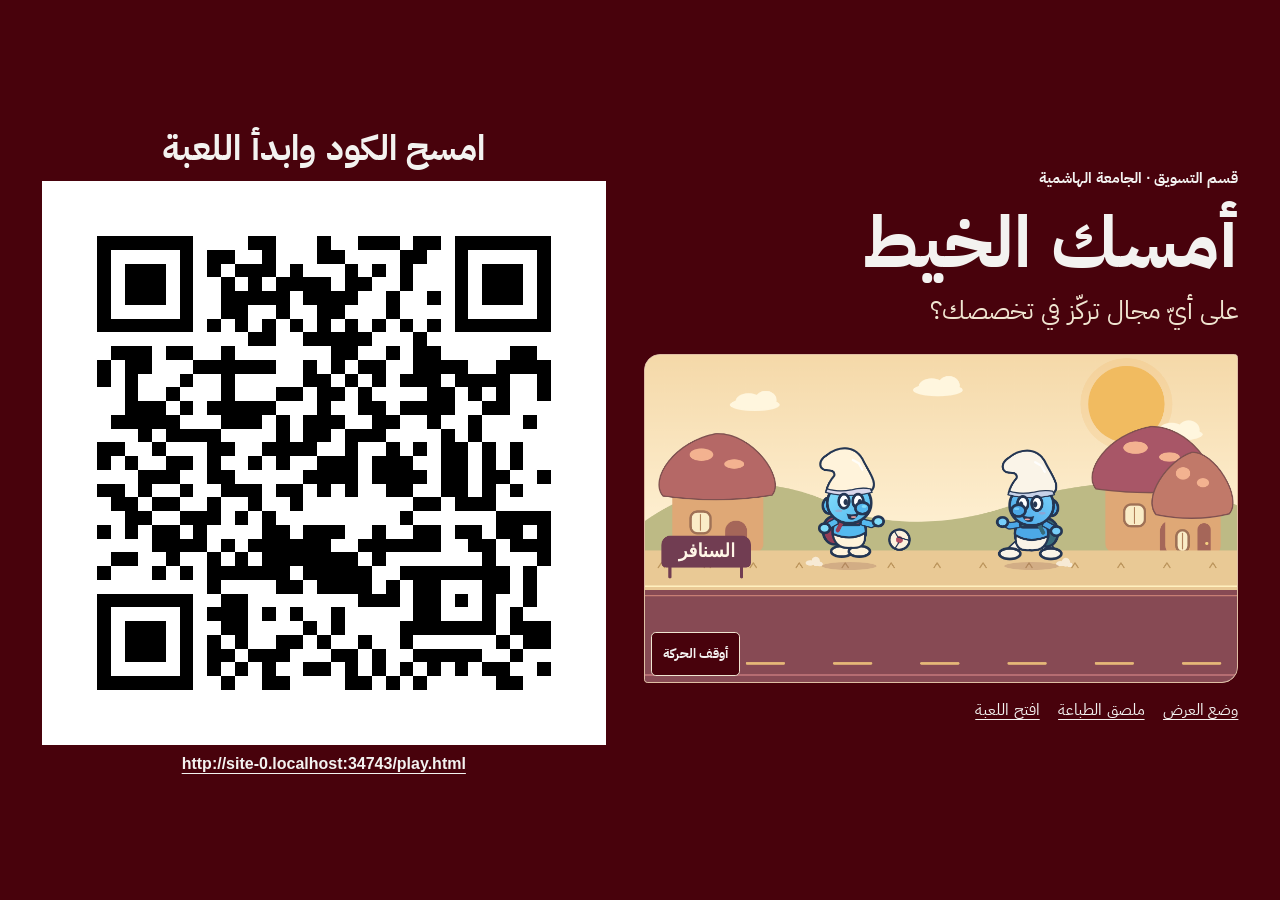
==== index.html @ 3caef871 "Publish redesigned Amesk Al-Khayt booth and game" ====
<!doctype html>
<html lang="ar" dir="rtl">
<head>
  <meta charset="utf-8">
  <meta name="viewport" content="width=device-width, initial-scale=1, viewport-fit=cover">
  <meta name="theme-color" content="#48020c">
  <title>أمسك الخيط · البوث</title>
  <link rel="stylesheet" href="styles.css">
  <script defer src="data.js"></script>
  <script defer src="assets/qrcode.js"></script>
  <script defer src="booth.js"></script>
  <script defer src="campus-show.js"></script>
</head>
<body class="booth">
  <main class="booth-layout">
    <div class="booth-intro">
      <p class="masthead" data-text="institution"></p>
      <h1 data-text="title"></h1>
      <p class="booth-hook" data-text="hook"></p>
      <figure class="campus-show">
        <canvas id="campus-canvas" width="760" height="420" role="img" aria-label="سنافر زرقاء تلاعب الكرة وتتنافس عليها. يصل صديقها بسيارة، ثم تطير طائرة ورقية وتلتقط صورة جماعية وتشير إلى رمز اللعبة."></canvas>
        <button class="show-toggle" type="button" aria-controls="campus-canvas" hidden>أوقف الحركة</button>
      </figure>
      <nav class="booth-nav" aria-label="خيارات البوث">
        <a href="?display=1" data-text="display"></a>
        <a href="print.html" data-text="poster"></a>
        <a class="direct-link" href="play.html" data-text="try"></a>
      </nav>
    </div>
    <section class="scan-area" aria-label="رمز اللعبة">
      <h2 data-text="scan"></h2>
      <canvas id="qr" role="img" hidden></canvas>
      <p id="qr-status" role="status" hidden></p>
      <a class="game-url" href="play.html" dir="ltr" hidden></a>
    </section>
  </main>
  <noscript>فعّل جافاسكريبت في متصفّحك لعرض هذه الصفحة.</noscript>
</body>
</html>
---- styles.css ----
@font-face {
  font-family: "IBM Plex Sans Arabic";
  src: url("assets/plex-ar-400.woff2") format("woff2");
  font-weight: 400;
  font-display: swap;
  unicode-range: U+0600-06FF,U+0750-077F,U+0870-08FF,U+200C-200E,U+FB50-FDFF,U+FE70-FEFC;
}
@font-face {
  font-family: "IBM Plex Sans Arabic";
  src: url("assets/plex-ar-700.woff2") format("woff2");
  font-weight: 700 900;
  font-display: swap;
  unicode-range: U+0600-06FF,U+0750-077F,U+0870-08FF,U+200C-200E,U+FB50-FDFF,U+FE70-FEFC;
}
:root {
  --wine:#48020c; --ink:#120f08; --paper:#f3f2f0; --milk:#f0e5d1;
  --muted:#665149; --line:#c9b4a7; --light:#fefdfb;
  font-family:"IBM Plex Sans Arabic",Tahoma,Arial,sans-serif;
  color:var(--ink); background:var(--paper); color-scheme:light; line-height:1.65;
}
*, *::before, *::after { box-sizing:border-box; }
body { margin:0; }
p,h1,h2,h3 { margin:0; }
h1,h2,h3 { line-height:1.32; }
button { font:inherit; color:inherit; cursor:pointer; }
a { color:inherit; text-underline-offset:.22em; }
button,a { touch-action:manipulation; }
[hidden] { display:none !important; }
:focus-visible { outline:3px solid #285970; outline-offset:4px; }
h1:focus { outline:none; }
.sr-only { position:absolute; inline-size:1px; block-size:1px; overflow:hidden; clip-path:inset(50%); white-space:nowrap; }
.muted { color:var(--muted); font-size:.9rem; }
.game-shell { max-inline-size:66rem; margin-inline:auto; padding-inline:max(1rem,env(safe-area-inset-right)) max(1rem,env(safe-area-inset-left)); }
.game-header { display:flex; justify-content:space-between; align-items:center; flex-wrap:wrap; column-gap:1rem; padding-block:max(.9rem,env(safe-area-inset-top)) .72rem; border-block-end:1px solid var(--line); }
.game-brand { display:inline-flex; align-items:center; gap:.5rem; color:var(--wine); font-size:1.02rem; font-weight:700; }
.brand-loop { display:inline-block; inline-size:1.55rem; block-size:.85rem; border:2px solid currentColor; border-inline-end-color:transparent; border-radius:50%; transform:rotate(-29deg); }
.game-institution { font-size:.73rem; color:var(--muted); }
#game { padding-block:clamp(1rem,3vw,2.1rem) max(2rem,env(safe-area-inset-bottom)); }
.button { display:inline-flex; min-block-size:3.1rem; align-items:center; justify-content:center; padding:.55rem 1.15rem; border-radius:.35rem; border:1px solid transparent; text-decoration:none; font-weight:700; text-align:center; }
.button-light { background:var(--milk); color:var(--wine); }
.button-wine { background:var(--wine); color:var(--paper); }
.button-outline { border-color:var(--wine); background:transparent; color:var(--wine); }
.text-button { min-block-size:3rem; padding-inline:.2rem; border:0; background:transparent; color:var(--wine); font-weight:700; }
.light-link { color:var(--milk); text-decoration:underline; text-underline-offset:.2em; }
.welcome { min-block-size:min(74svh,43rem); overflow:hidden; isolation:isolate; position:relative; display:grid; grid-template-rows:auto 1fr auto; padding:clamp(1.3rem,6vw,4.3rem); border-radius:1.75rem .3rem 1.75rem .3rem; background:var(--wine); color:var(--paper); }
.welcome :focus-visible,.booth :focus-visible { outline-color:var(--milk); }
.welcome h1 { font-size:clamp(3.05rem,10.5vw,7.5rem); line-height:1.13; margin-block:.25rem .82rem; }
.hook { font-weight:700; font-size:clamp(1.25rem,4.9vw,2.15rem); }
.welcome-body { margin-block-start:.45rem; max-inline-size:27rem; color:var(--milk); }
.welcome-actions { display:flex; flex-wrap:wrap; align-items:center; gap:.55rem 1rem; z-index:1; }
.duration { color:var(--milk); font-size:.83rem; }
.welcome-visual { position:relative; align-self:center; min-block-size:11rem; min-inline-size:0; }
.hero-threads { position:absolute; inline-size:min(150%,55rem); max-block-size:24rem; inset-inline-start:50%; inset-block-start:50%; transform:translate(50%,-53%); color:var(--milk); }
.hero-threads path { opacity:.76; }
.hero-threads path:nth-of-type(even) { opacity:.42; }
.quiz { max-inline-size:37rem; margin-inline:auto; }
.progress { display:grid; grid-template-columns:repeat(7,1fr); gap:.28rem; }
.segment { display:block; overflow:hidden; block-size:.38rem; border-radius:1rem; background:#d9cbc0; }
.segment i { display:block; block-size:100%; width:var(--filled); background:var(--color); border-radius:inherit; animation:fill-in .18s ease-out both; transform-origin:right; }
@keyframes fill-in { from { transform:scaleX(.67); } }
.quiz-meta { min-block-size:2.85rem; display:flex; align-items:center; justify-content:space-between; flex-wrap:wrap; gap:.12rem .6rem; color:var(--muted); font-size:.87rem; }
.milestone { color:var(--wine); font-weight:700; animation:milestone-in .22s ease-out; }
@keyframes milestone-in { from { transform:translateY(3px); } }
.question { min-inline-size:0; }
.move-next { animation:next .18s ease-out; }
.move-back { animation:back .18s ease-out; }
@keyframes next { from { transform:translateX(9px); } }
@keyframes back { from { transform:translateX(-9px); } }
.question-panel { display:grid; align-content:center; gap:.55rem; min-block-size:9.65rem; padding:clamp(.85rem,4vw,1.6rem); border-inline-start:4px solid var(--wine); border-radius:.85rem .2rem .2rem .85rem; background:var(--milk); }
.question-panel h1 { color:var(--wine); font-size:clamp(1.36rem,5.4vw,2.28rem); }
.question-panel p { color:var(--muted); font-size:.9rem; }
.choices { display:grid; gap:.43rem; margin-block-start:.8rem; }
.answer { display:flex; justify-content:space-between; align-items:center; gap:.7rem; width:100%; min-block-size:3.08rem; padding:.45rem .75rem; background:var(--light); border:1px solid var(--line); border-radius:.43rem; text-align:start; font-weight:700; transition:background .13s,color .13s,border-color .13s; }
.answer:hover { border-color:var(--wine); }
.answer[aria-pressed="true"],.answer:active { background:var(--wine); color:var(--paper); border-color:var(--wine); }
.answer-dots { display:flex; gap:.19rem; flex-shrink:0; }
.dot { inline-size:.39rem; aspect-ratio:1; border-radius:50%; border:1px solid currentColor; opacity:.48; }
.dot.filled { opacity:1; background:currentColor; }
.back { margin-block-start:.45rem; }
.back-arrow { display:inline-block; margin-inline-end:.45rem; }
.reveal { display:grid; justify-items:center; align-content:center; min-block-size:min(71vh,37rem); color:var(--paper); background:var(--wine); border-radius:1.5rem .25rem; text-align:center; padding:1rem; }
.reveal h1 { font-size:clamp(1.3rem,5vw,2.1rem); }
.reveal-threads { width:min(100%,30rem); color:var(--milk); }
.reveal-threads path { stroke-dasharray:100; stroke-dashoffset:100; animation:unwind .84s ease-out calc(.085s * var(--strand)) forwards; }
.reveal-threads .knot { transform-origin:center; transform-box:fill-box; animation:knot-in .36s .96s both ease-out; }
@keyframes unwind { to { stroke-dashoffset:0; } }
@keyframes knot-in { from { transform:scale(0); } 65% { transform:scale(1.5); } }
.result-header { position:relative; isolation:isolate; overflow:hidden; background:var(--wine); color:var(--paper); padding:clamp(1.1rem,4vw,2.3rem); margin-block-end:1rem; border-radius:1.2rem .25rem; }
.result-header h1 { font-size:clamp(2.22rem,7vw,4.25rem); }
.result-label { color:var(--milk); font-weight:700; }
.result-header .muted { color:var(--milk); max-inline-size:34rem; margin-block-start:.5rem; }
.result-loop { position:absolute; z-index:-1; opacity:.25; inline-size:min(60%,24rem); inset-inline-end:-8%; inset-block-start:-70%; }
.result-threads { width:100%; color:var(--milk); }
.field-grid { display:grid; grid-template-columns:repeat(auto-fit,minmax(min(100%,23rem),1fr)); gap:1rem; }
.field-card { background:var(--light); border:1px solid var(--line); border-radius:1rem .25rem 1rem .25rem; overflow:hidden; animation:card-in .21s ease-out both; }
.field-card:nth-child(2) { animation-delay:.08s; }
@keyframes card-in { from { transform:translateY(7px); } }
.field-banner { min-block-size:7.6rem; display:grid; grid-template-columns:1fr auto; align-items:center; gap:.65rem; padding:1rem; background:var(--tint); color:var(--field); border-inline-start:.35rem solid var(--field); }
.field-banner h2 { font-size:clamp(1.32rem,5.1vw,2.2rem); }
.field-illustration { inline-size:clamp(3rem,14vw,5rem); aspect-ratio:1; display:grid; place-items:center; border-radius:50%; background:var(--field); color:#fff; outline:1px solid currentColor; outline-offset:-5px; }
.field-illustration svg { inline-size:58%; }
.field-detail { padding:1rem; }
.field-why { font-weight:700; }
.field-reason { margin-block:.85rem; color:var(--muted); }
.field-detail h3 { font-size:.91rem; font-weight:700; }
.field-reason ul { margin:.3rem 0 0; padding-inline-start:1.25rem; font-size:.88rem; }
.week-step { padding:.75rem .84rem; background:var(--tint); margin-block:.8rem .35rem; border-radius:.28rem; }
.week-step h3 { color:var(--field); margin-block-end:.18rem; }
.field-extra summary { min-block-size:3rem; cursor:pointer; color:var(--muted); padding-block:.57rem; }
.field-extra h3 { margin-block-start:.64rem; }
.chart-section,.sharing { margin-block-start:1.25rem; }
.chart-section { padding:clamp(1rem,3vw,1.5rem); background:var(--milk); border-radius:1rem .25rem; }
.chart-section h2,.sharing h2 { color:var(--wine); font-size:1.45rem; margin-block-end:.25rem; }
.chart { list-style:none; padding:0; margin:.7rem 0 0; display:grid; gap:.56rem; }
.chart-name { display:flex; align-items:center; gap:.42rem; font-size:.86rem; }
.chart-name svg { inline-size:1.25rem; flex-shrink:0; color:var(--field); }
.chart-line { block-size:.39rem; background:#fff; border-radius:1rem; margin-block-start:.19rem; overflow:hidden; }
.chart-line i { display:block; block-size:100%; width:var(--filled); background:var(--field); border-radius:inherit; }
.sharing { display:grid; justify-items:start; align-content:start; gap:.52rem; padding:1rem; border:1px solid var(--line); border-radius:1rem .25rem; }
.share-image { display:block; width:min(100%,14rem); height:auto; border-radius:.45rem; }
.share-actions { display:flex; flex-wrap:wrap; gap:.5rem; }
.result-footer { display:grid; justify-items:start; gap:.65rem; margin-block-start:1.2rem; }
.booth { background:var(--wine); color:var(--paper); }
.booth-layout { min-block-size:100svh; max-inline-size:108rem; margin:auto; padding:clamp(1rem,3.25vw,3rem); display:grid; align-items:center; grid-template-columns:1fr .95fr; gap:clamp(1rem,3vw,3rem); }
.booth-intro { min-inline-size:0; }
.masthead { font-weight:700; font-size:.92rem; }
.booth h1 { font-size:clamp(2.75rem,5.6vw,6.2rem); margin-block:.18em .11em; line-height:1.09; }
.booth-hook { color:var(--milk); font-size:clamp(1.05rem,2.05vw,2rem); }
.campus-show { position:relative; margin:clamp(.65rem,2.4vh,1.5rem) 0 0; border:1px solid #dfbea4; border-radius:1rem .22rem 1rem .22rem; background:var(--milk); overflow:hidden; }
#campus-canvas { display:block; width:100%; height:auto; aspect-ratio:760/420; }
.show-toggle { position:absolute; inset-inline-end:.38rem; inset-block-end:.38rem; min-block-size:2.75rem; border:1px solid var(--milk); border-radius:.3rem; background:var(--wine); color:var(--paper); padding:.1rem .65rem; font-size:.81rem; font-weight:700; }
.show-toggle:focus-visible { outline:2px solid #fff; outline-offset:-4px; }
.booth-nav { display:flex; flex-wrap:wrap; margin-block-start:.45rem; gap:.3rem 1.15rem; }
.booth-nav a { min-block-size:2.75rem; padding-block:.45rem; }
.scan-area { display:grid; justify-items:center; text-align:center; min-inline-size:0; gap:.55rem; }
.scan-area h2 { font-size:clamp(1.2rem,2.7vw,2.75rem); }
#qr { display:block; inline-size:min(100%,66svh); height:auto; aspect-ratio:1; background:#fff; image-rendering:pixelated; }
#qr-status { background:var(--light); color:var(--ink); padding:1rem; max-inline-size:18rem; }
.game-url { font-family:Arial,sans-serif; max-inline-size:100%; overflow-wrap:anywhere; font-weight:700; line-height:1.25; }
.display { --display-qr:min(85vmin,calc(100svh - 8.75rem),55vw); }
.display .booth-layout { grid-template-columns:minmax(0,1fr) minmax(0,var(--display-qr)); padding-block:.45rem; padding-inline:clamp(.78rem,2.65vw,2.5rem); }
.display .booth-nav { display:none; }
.display .scan-area { gap:.25rem; width:100%; }
.display .scan-area h2 { font-size:clamp(1.25rem,4.3vh,3rem); }
.display #qr { inline-size:var(--display-qr); }
.display .game-url { font-size:1.75rem; }
.display.cursor-idle,.display.cursor-idle * { cursor:none; }
.poster { background:#fff; color:#120f08; }
.poster-layout { max-inline-size:45rem; margin:auto; padding:1.2rem; text-align:center; display:grid; justify-items:center; }
.poster h1 { font-size:clamp(2.5rem,9vw,5.2rem); color:var(--wine); margin-block:.3em .12em; }
.poster-scan { font-size:clamp(1.25rem,4vw,2.25rem); font-weight:700; }
.poster #qr { inline-size:min(100%,31rem); }
.poster .game-url { font-size:clamp(.88rem,3vw,1.25rem); }
@media (min-width:48rem) {
  .welcome { grid-template-columns:1fr .8fr; grid-template-rows:1fr auto; align-items:center; }
  .welcome-actions { grid-column:1; }
  .welcome-visual { grid-column:2; grid-row:1 / 3; }
  .hero-threads { inline-size:150%; max-block-size:none; inset-inline-start:40%; }
}
@media (max-width:45rem) {
  .booth .booth-layout { grid-template-columns:1fr; align-content:start; }
  .booth #qr { inline-size:min(100%,32rem); }
  .display .game-url { font-size:.93rem; }
}
@media (prefers-reduced-motion:reduce) {
  *,*::before,*::after { animation:none !important; transition:none !important; }
}
@page { size:auto; margin:9mm; }
@media print {
  :root,.poster { background:#fff; }
  .poster-layout { width:100%; max-inline-size:none; min-block-size:calc(100vh - 2mm); align-content:center; padding:0; break-inside:avoid; }
  .poster .masthead { font-size:12pt; }
  .poster h1 { font-size:40pt; margin-block:.14em 0; }
  .poster-scan { font-size:18pt; }
  .poster #qr { width:92%; max-width:none; }
  .poster .game-url { font-size:12pt; }
}
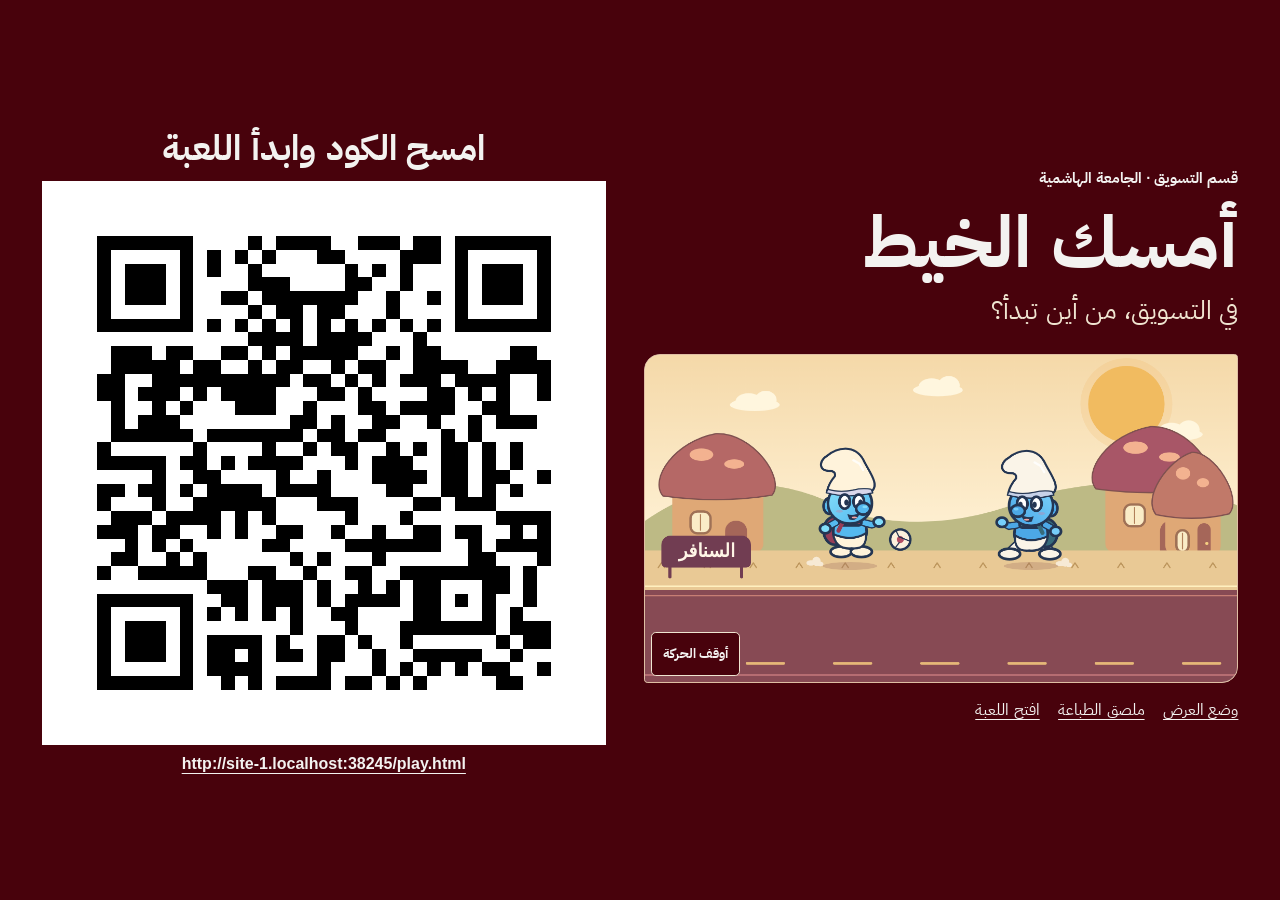
==== commit b8411563: "Polish the game journey, Arabic activities, and share cards" ====
--- a/index.html
+++ b/index.html
@@ -5,11 +5,12 @@
   <meta name="viewport" content="width=device-width, initial-scale=1, viewport-fit=cover">
   <meta name="theme-color" content="#48020c">
   <title>أمسك الخيط · البوث</title>
-  <link rel="stylesheet" href="styles.css">
-  <script defer src="data.js"></script>
+  <link rel="stylesheet" href="styles.css?v=3">
+  <script defer src="data.js?v=3"></script>
   <script defer src="assets/qrcode.js"></script>
   <script defer src="booth.js"></script>
-  <script defer src="campus-show.js"></script>
+  <script defer src="mascots.js?v=3"></script>
+  <script defer src="campus-show.js?v=3"></script>
 </head>
 <body class="booth">
   <main class="booth-layout">
--- a/styles.css
+++ b/styles.css
@@ -42,17 +42,20 @@
 .button-outline { border-color:var(--wine); background:transparent; color:var(--wine); }
 .text-button { min-block-size:3rem; padding-inline:.2rem; border:0; background:transparent; color:var(--wine); font-weight:700; }
 .light-link { color:var(--milk); text-decoration:underline; text-underline-offset:.2em; }
-.welcome { min-block-size:min(74svh,43rem); overflow:hidden; isolation:isolate; position:relative; display:grid; grid-template-rows:auto 1fr auto; padding:clamp(1.3rem,6vw,4.3rem); border-radius:1.75rem .3rem 1.75rem .3rem; background:var(--wine); color:var(--paper); }
+.welcome { --hero-plum:#481b30; min-block-size:min(73svh,43rem); overflow:hidden; isolation:isolate; position:relative; display:grid; grid-template-rows:auto 1fr auto; padding:clamp(1.25rem,4.6vw,3.4rem); border-radius:1.8rem .52rem 1.8rem .52rem; background:radial-gradient(ellipse at 33% 54%,#6d3246 0%,transparent 65%),var(--hero-plum); color:#fff2da; }
+.welcome::before { content:""; position:absolute; z-index:-1; inset:.53rem; border:1px solid #ebc8915c; border-radius:1.35rem .38rem 1.35rem .38rem; pointer-events:none; }
 .welcome :focus-visible,.booth :focus-visible { outline-color:var(--milk); }
-.welcome h1 { font-size:clamp(3.05rem,10.5vw,7.5rem); line-height:1.13; margin-block:.25rem .82rem; }
+.welcome h1 { font-size:clamp(2.7rem,11vw,6.3rem); line-height:1.13; margin-block:.38rem .64rem; animation:stage-rise .55s cubic-bezier(.22,.75,.28,1) both; }
 .hook { font-weight:700; font-size:clamp(1.25rem,4.9vw,2.15rem); }
 .welcome-body { margin-block-start:.45rem; max-inline-size:27rem; color:var(--milk); }
-.welcome-actions { display:flex; flex-wrap:wrap; align-items:center; gap:.55rem 1rem; z-index:1; }
+.welcome-actions { display:grid; justify-items:start; align-content:start; gap:.42rem; z-index:1; }
+.start-button { gap:.75rem; justify-content:space-between; border-radius:.48rem; min-inline-size:min(100%,13rem); background:#ffdb99; color:#4b1728; }
+.start-button:hover { background:#ffe7bc; }
+.start-arrow { font-size:1.1rem; line-height:1; }
 .duration { color:var(--milk); font-size:.83rem; }
-.welcome-visual { position:relative; align-self:center; min-block-size:11rem; min-inline-size:0; }
-.hero-threads { position:absolute; inline-size:min(150%,55rem); max-block-size:24rem; inset-inline-start:50%; inset-block-start:50%; transform:translate(50%,-53%); color:var(--milk); }
-.hero-threads path { opacity:.76; }
-.hero-threads path:nth-of-type(even) { opacity:.42; }
+.welcome-visual { position:relative; align-self:center; min-inline-size:0; margin-inline:-.6rem; }
+.hero-art { display:block; inline-size:100%; height:auto; animation:stage-rise .78s .1s cubic-bezier(.22,.75,.28,1) both; }
+@keyframes stage-rise { from { transform:translateY(.75rem); opacity:0; } to { opacity:1; } }
 .quiz { max-inline-size:37rem; margin-inline:auto; }
 .progress { display:grid; grid-template-columns:repeat(7,1fr); gap:.28rem; }
 .segment { display:block; overflow:hidden; block-size:.38rem; border-radius:1rem; background:#d9cbc0; }
@@ -66,13 +69,23 @@
 .move-back { animation:back .18s ease-out; }
 @keyframes next { from { transform:translateX(9px); } }
 @keyframes back { from { transform:translateX(-9px); } }
-.question-panel { display:grid; align-content:center; gap:.55rem; min-block-size:9.65rem; padding:clamp(.85rem,4vw,1.6rem); border-inline-start:4px solid var(--wine); border-radius:.85rem .2rem .2rem .85rem; background:var(--milk); }
-.question-panel h1 { color:var(--wine); font-size:clamp(1.36rem,5.4vw,2.28rem); }
-.question-panel p { color:var(--muted); font-size:.9rem; }
+.question-panel { display:grid; gap:.38rem; padding:clamp(.8rem,3.5vw,1.4rem); border:1px solid #e0c6a1; border-radius:1.03rem .36rem 1.03rem .36rem; background:#f9ecd6; }
+.question-panel h1 { color:#4b1728; font-size:clamp(1.25rem,5.2vw,2.2rem); }
+.question-context { color:#60483e; font-size:clamp(.9rem,3.8vw,1.04rem); }
+.question-stage { display:grid; grid-template-columns:1fr minmax(0,31%); align-items:center; gap:.25rem; border-block-start:1px dashed #d3b590; margin-block-start:.28rem; }
+.question-prompt { color:#6b3043; font-size:clamp(.81rem,3.55vw,.98rem); font-weight:700; }
+.quiz-art { display:block; width:100%; max-width:8.6rem; justify-self:end; height:auto; }
 .choices { display:grid; gap:.43rem; margin-block-start:.8rem; }
-.answer { display:flex; justify-content:space-between; align-items:center; gap:.7rem; width:100%; min-block-size:3.08rem; padding:.45rem .75rem; background:var(--light); border:1px solid var(--line); border-radius:.43rem; text-align:start; font-weight:700; transition:background .13s,color .13s,border-color .13s; }
+.answer { position:relative; display:flex; justify-content:space-between; align-items:center; gap:.42rem; width:100%; min-block-size:3.08rem; padding:.42rem .75rem; background:var(--light); border:1px solid var(--line); border-radius:.53rem; text-align:start; font-weight:700; transition:background .14s,color .14s,border-color .14s,transform .14s,opacity .14s; }
 .answer:hover { border-color:var(--wine); }
-.answer[aria-pressed="true"],.answer:active { background:var(--wine); color:var(--paper); border-color:var(--wine); }
+.answer[aria-pressed="true"],.answer:active { background:#63273e; color:var(--paper); border-color:#63273e; }
+.answer-locked .answer[aria-pressed="true"] { transform:translateX(-.2rem); }
+.answer-locked .answer[aria-pressed="false"] { opacity:.58; }
+.answer-check { display:none; inline-size:1.56rem; block-size:1.56rem; flex:0 0 auto; place-items:center; border-radius:50%; background:#ffda98; color:#4b1728; }
+.answer[aria-pressed="true"] .answer-dots { display:none; }
+.answer[aria-pressed="true"] .answer-check { display:grid; }
+.answer-locked .answer-check { animation:answer-pop .24s cubic-bezier(.18,.9,.43,1.4) both; }
+@keyframes answer-pop { from { transform:scale(.5) rotate(-18deg); } }
 .answer-dots { display:flex; gap:.19rem; flex-shrink:0; }
 .dot { inline-size:.39rem; aspect-ratio:1; border-radius:50%; border:1px solid currentColor; opacity:.48; }
 .dot.filled { opacity:1; background:currentColor; }
@@ -81,18 +94,33 @@
 .reveal { display:grid; justify-items:center; align-content:center; min-block-size:min(71vh,37rem); color:var(--paper); background:var(--wine); border-radius:1.5rem .25rem; text-align:center; padding:1rem; }
 .reveal h1 { font-size:clamp(1.3rem,5vw,2.1rem); }
 .reveal-threads { width:min(100%,30rem); color:var(--milk); }
-.reveal-threads path { stroke-dasharray:100; stroke-dashoffset:100; animation:unwind .84s ease-out calc(.085s * var(--strand)) forwards; }
-.reveal-threads .knot { transform-origin:center; transform-box:fill-box; animation:knot-in .36s .96s both ease-out; }
+.reveal-threads path { stroke-dasharray:100; stroke-dashoffset:100; animation:unwind .64s ease-out calc(.05s * var(--strand)) forwards; }
+.reveal-threads .knot { transform-origin:center; transform-box:fill-box; animation:knot-in .29s .69s both ease-out; }
 @keyframes unwind { to { stroke-dashoffset:0; } }
 @keyframes knot-in { from { transform:scale(0); } 65% { transform:scale(1.5); } }
-.result-header { position:relative; isolation:isolate; overflow:hidden; background:var(--wine); color:var(--paper); padding:clamp(1.1rem,4vw,2.3rem); margin-block-end:1rem; border-radius:1.2rem .25rem; }
-.result-header h1 { font-size:clamp(2.22rem,7vw,4.25rem); }
-.result-label { color:var(--milk); font-weight:700; }
-.result-header .muted { color:var(--milk); max-inline-size:34rem; margin-block-start:.5rem; }
-.result-loop { position:absolute; z-index:-1; opacity:.25; inline-size:min(60%,24rem); inset-inline-end:-8%; inset-block-start:-70%; }
+.result-header { position:relative; isolation:isolate; overflow:hidden; background:radial-gradient(ellipse at 9% 5%,#783c51 0,transparent 63%),#481b30; color:#fff2da; padding:clamp(1.12rem,4vw,2.45rem); margin-block-end:1rem; border-radius:1.4rem .45rem; }
+.result-header h1 { font-size:clamp(2.32rem,8vw,4.5rem); animation:stage-rise .5s both; }
+.result-label { color:#fbd493; font-weight:700; margin-block-end:.38rem; font-size:.92rem; }
+.result-context { color:#ffe9cd; max-inline-size:35rem; margin-block-start:.57rem; }
+.result-evidence { color:#fbdcae; opacity:.98; margin-block-start:.25rem; font-size:.85rem; }
+.result-loop { position:absolute; z-index:-1; opacity:.36; inline-size:min(84%,32rem); inset-inline-end:-21%; inset-block-start:-33%; animation:result-drift .85s .1s ease-out both; }
+@keyframes result-drift { from { opacity:0; transform:translate(-1rem,.7rem) rotate(-4deg); } }
 .result-threads { width:100%; color:var(--milk); }
+.result-threads path:nth-of-type(2) { stroke:var(--first-tint); }
+.result-threads path:nth-of-type(5) { stroke:var(--second-tint); }
+.result-pair { display:grid; grid-template-columns:repeat(auto-fit,minmax(min(100%,15.5rem),1fr)); gap:.52rem; margin-block:1.08rem .84rem; }
+.result-ticket { display:flex; align-items:center; justify-content:space-between; gap:.65rem; border-radius:.58rem .3rem; padding:.52rem .72rem; color:var(--ticket-color); background:var(--ticket-tint); text-decoration:none; animation:stage-rise .52s .12s both; }
+.result-ticket:nth-child(2) { animation-delay:.22s; }
+.ticket-copy { min-inline-size:0; }
+.result-ticket-label { display:block; font-size:.78rem; }
+.result-ticket strong { display:block; line-height:1.38; }
+.result-ticket svg { inline-size:2.03rem; flex:0 0 auto; }
+.result-actions { display:flex; flex-wrap:wrap; gap:.45rem; }
+.result-actions .button { min-block-size:2.8rem; padding-inline:.84rem; font-size:.84rem; }
+.result-share-link { border-color:#ffd89c; color:#ffedce; }
+.result-header :focus-visible { outline-color:#ffdc9d; }
 .field-grid { display:grid; grid-template-columns:repeat(auto-fit,minmax(min(100%,23rem),1fr)); gap:1rem; }
-.field-card { background:var(--light); border:1px solid var(--line); border-radius:1rem .25rem 1rem .25rem; overflow:hidden; animation:card-in .21s ease-out both; }
+.field-card { background:var(--light); border:1px solid var(--line); border-radius:1rem .25rem 1rem .25rem; overflow:hidden; animation:card-in .33s ease-out both; scroll-margin-block-start:.6rem; }
 .field-card:nth-child(2) { animation-delay:.08s; }
 @keyframes card-in { from { transform:translateY(7px); } }
 .field-banner { min-block-size:7.6rem; display:grid; grid-template-columns:1fr auto; align-items:center; gap:.65rem; padding:1rem; background:var(--tint); color:var(--field); border-inline-start:.35rem solid var(--field); }
@@ -104,7 +132,7 @@
 .field-reason { margin-block:.85rem; color:var(--muted); }
 .field-detail h3 { font-size:.91rem; font-weight:700; }
 .field-reason ul { margin:.3rem 0 0; padding-inline-start:1.25rem; font-size:.88rem; }
-.week-step { padding:.75rem .84rem; background:var(--tint); margin-block:.8rem .35rem; border-radius:.28rem; }
+.week-step { padding:.75rem .84rem; background:var(--tint); margin-block:.8rem .35rem; border-radius:.28rem; scroll-margin-block-start:.75rem; }
 .week-step h3 { color:var(--field); margin-block-end:.18rem; }
 .field-extra summary { min-block-size:3rem; cursor:pointer; color:var(--muted); padding-block:.57rem; }
 .field-extra h3 { margin-block-start:.64rem; }
@@ -116,8 +144,8 @@
 .chart-name svg { inline-size:1.25rem; flex-shrink:0; color:var(--field); }
 .chart-line { block-size:.39rem; background:#fff; border-radius:1rem; margin-block-start:.19rem; overflow:hidden; }
 .chart-line i { display:block; block-size:100%; width:var(--filled); background:var(--field); border-radius:inherit; }
-.sharing { display:grid; justify-items:start; align-content:start; gap:.52rem; padding:1rem; border:1px solid var(--line); border-radius:1rem .25rem; }
-.share-image { display:block; width:min(100%,14rem); height:auto; border-radius:.45rem; }
+.sharing { display:grid; justify-items:center; align-content:start; gap:.6rem; padding:1.08rem; border:1px solid #dfc4a5; background:#f8e9d2; border-radius:1.2rem .32rem; scroll-margin-block-start:.55rem; }
+.share-image { display:block; width:min(100%,17rem); height:auto; border-radius:.68rem; box-shadow:0 .65rem 1.5rem #50263732; }
 .share-actions { display:flex; flex-wrap:wrap; gap:.5rem; }
 .result-footer { display:grid; justify-items:start; gap:.65rem; margin-block-start:1.2rem; }
 .booth { background:var(--wine); color:var(--paper); }
@@ -155,7 +183,7 @@
   .welcome { grid-template-columns:1fr .8fr; grid-template-rows:1fr auto; align-items:center; }
   .welcome-actions { grid-column:1; }
   .welcome-visual { grid-column:2; grid-row:1 / 3; }
-  .hero-threads { inline-size:150%; max-block-size:none; inset-inline-start:40%; }
+  .hero-art { width:116%; max-width:none; margin-inline-start:-5%; }
 }
 @media (max-width:45rem) {
   .booth .booth-layout { grid-template-columns:1fr; align-content:start; }
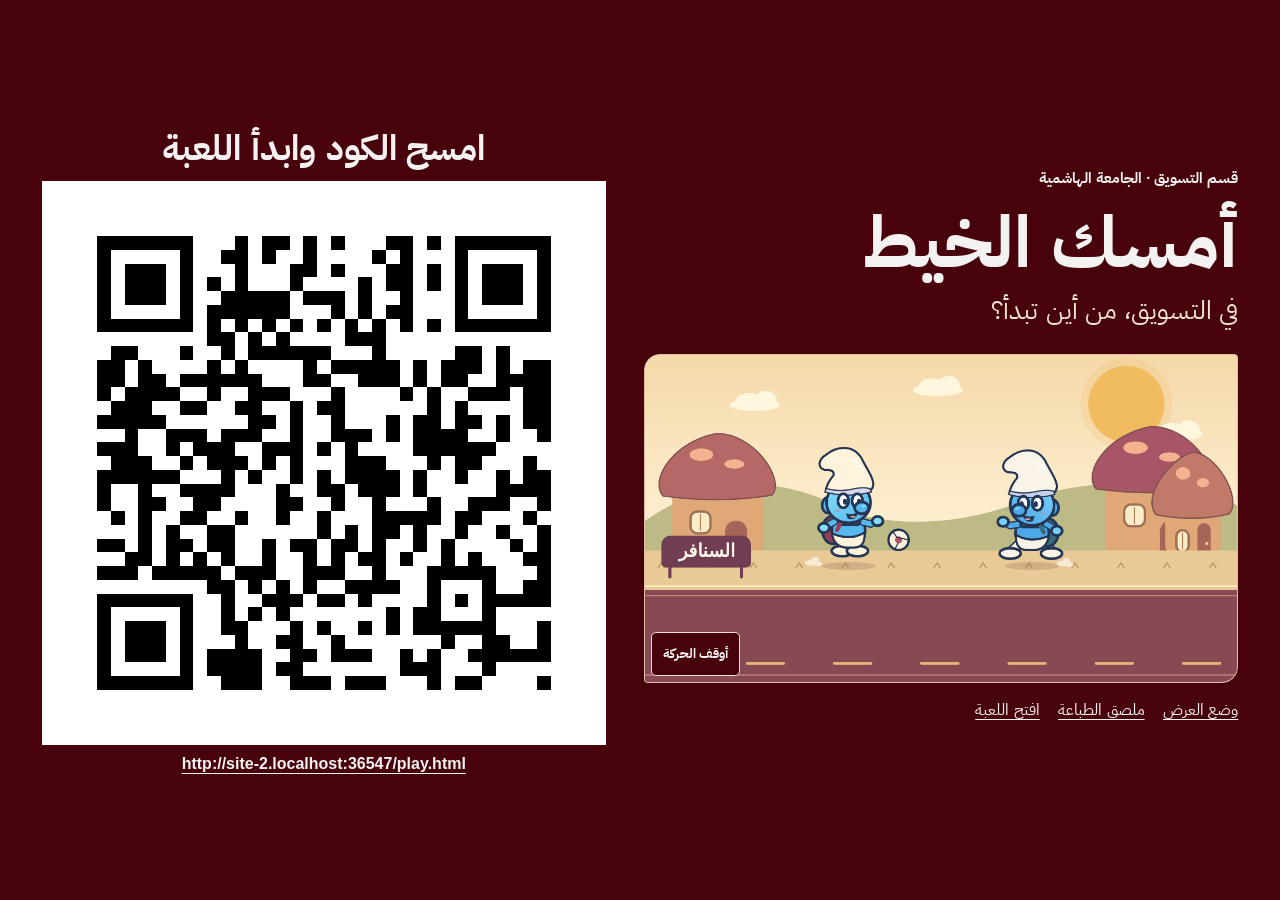
==== commit c23cb3cb: "Show the faculty and university on the student card" ====
--- a/index.html
+++ b/index.html
@@ -6,7 +6,7 @@
   <meta name="theme-color" content="#48020c">
   <title>أمسك الخيط · البوث</title>
   <link rel="stylesheet" href="styles.css?v=3">
-  <script defer src="data.js?v=3"></script>
+  <script defer src="data.js?v=3.1"></script>
   <script defer src="assets/qrcode.js"></script>
   <script defer src="booth.js"></script>
   <script defer src="mascots.js?v=3"></script>
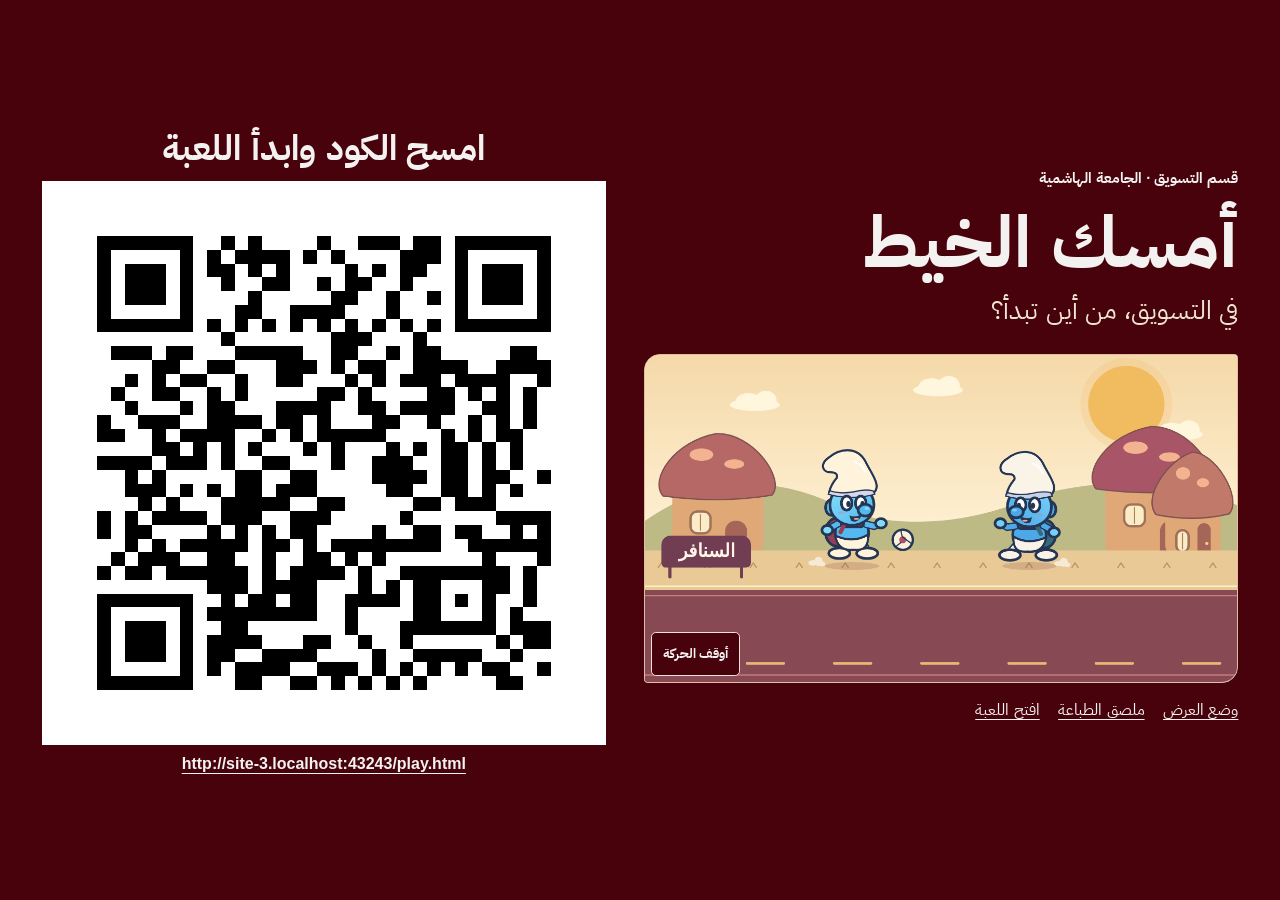
==== commit d8712b5c: "Clarify activities and expand animated career results" ====
--- a/index.html
+++ b/index.html
@@ -5,8 +5,8 @@
   <meta name="viewport" content="width=device-width, initial-scale=1, viewport-fit=cover">
   <meta name="theme-color" content="#48020c">
   <title>أمسك الخيط · البوث</title>
-  <link rel="stylesheet" href="styles.css?v=3">
-  <script defer src="data.js?v=3.1"></script>
+  <link rel="stylesheet" href="styles.css?v=4">
+  <script defer src="data.js?v=4"></script>
   <script defer src="assets/qrcode.js"></script>
   <script defer src="booth.js"></script>
   <script defer src="mascots.js?v=3"></script>
--- a/styles.css
+++ b/styles.css
@@ -31,10 +31,11 @@
 .sr-only { position:absolute; inline-size:1px; block-size:1px; overflow:hidden; clip-path:inset(50%); white-space:nowrap; }
 .muted { color:var(--muted); font-size:.9rem; }
 .game-shell { max-inline-size:66rem; margin-inline:auto; padding-inline:max(1rem,env(safe-area-inset-right)) max(1rem,env(safe-area-inset-left)); }
-.game-header { display:flex; justify-content:space-between; align-items:center; flex-wrap:wrap; column-gap:1rem; padding-block:max(.9rem,env(safe-area-inset-top)) .72rem; border-block-end:1px solid var(--line); }
+.game-header { display:grid; grid-template-columns:1fr auto; align-items:center; column-gap:.72rem; padding-block:max(.7rem,env(safe-area-inset-top)) .62rem; border-block-end:1px solid var(--line); }
 .game-brand { display:inline-flex; align-items:center; gap:.5rem; color:var(--wine); font-size:1.02rem; font-weight:700; }
 .brand-loop { display:inline-block; inline-size:1.55rem; block-size:.85rem; border:2px solid currentColor; border-inline-end-color:transparent; border-radius:50%; transform:rotate(-29deg); }
-.game-institution { font-size:.73rem; color:var(--muted); }
+.game-institution { grid-column:1; font-size:.72rem; color:var(--muted); }
+.motion-button { grid-column:2; grid-row:1 / 3; min-block-size:2.75rem; background:var(--light); color:var(--wine); border:1px solid var(--line); border-radius:.42rem; padding:.2rem .55rem; font-size:.72rem; font-weight:700; }
 #game { padding-block:clamp(1rem,3vw,2.1rem) max(2rem,env(safe-area-inset-bottom)); }
 .button { display:inline-flex; min-block-size:3.1rem; align-items:center; justify-content:center; padding:.55rem 1.15rem; border-radius:.35rem; border:1px solid transparent; text-decoration:none; font-weight:700; text-align:center; }
 .button-light { background:var(--milk); color:var(--wine); }
@@ -70,16 +71,16 @@
 @keyframes next { from { transform:translateX(9px); } }
 @keyframes back { from { transform:translateX(-9px); } }
 .question-panel { display:grid; gap:.38rem; padding:clamp(.8rem,3.5vw,1.4rem); border:1px solid #e0c6a1; border-radius:1.03rem .36rem 1.03rem .36rem; background:#f9ecd6; }
-.question-panel h1 { color:#4b1728; font-size:clamp(1.25rem,5.2vw,2.2rem); }
-.question-context { color:#60483e; font-size:clamp(.9rem,3.8vw,1.04rem); }
-.question-stage { display:grid; grid-template-columns:1fr minmax(0,31%); align-items:center; gap:.25rem; border-block-start:1px dashed #d3b590; margin-block-start:.28rem; }
+.question-panel h1 { color:#4b1728; font-size:clamp(1.22rem,5.15vw,2.06rem); line-height:1.47; }
+.question-stage { display:grid; grid-template-columns:1fr minmax(0,39%); align-items:center; gap:.25rem; border-block-start:1px dashed #d3b590; margin-block-start:.32rem; }
 .question-prompt { color:#6b3043; font-size:clamp(.81rem,3.55vw,.98rem); font-weight:700; }
-.quiz-art { display:block; width:100%; max-width:8.6rem; justify-self:end; height:auto; }
+.quiz-art { display:block; width:100%; max-width:10.25rem; justify-self:end; height:auto; }
 .choices { display:grid; gap:.43rem; margin-block-start:.8rem; }
 .answer { position:relative; display:flex; justify-content:space-between; align-items:center; gap:.42rem; width:100%; min-block-size:3.08rem; padding:.42rem .75rem; background:var(--light); border:1px solid var(--line); border-radius:.53rem; text-align:start; font-weight:700; transition:background .14s,color .14s,border-color .14s,transform .14s,opacity .14s; }
 .answer:hover { border-color:var(--wine); }
 .answer[aria-pressed="true"],.answer:active { background:#63273e; color:var(--paper); border-color:#63273e; }
-.answer-locked .answer[aria-pressed="true"] { transform:translateX(-.2rem); }
+.answer-locked .answer[aria-pressed="true"] { transform:translateX(-.2rem); animation:answer-bloom .45s ease-out both; }
+@keyframes answer-bloom { 0% { box-shadow:0 0 0 0 #b8796650; } 65% { box-shadow:0 0 0 .3rem #b8796600; } }
 .answer-locked .answer[aria-pressed="false"] { opacity:.58; }
 .answer-check { display:none; inline-size:1.56rem; block-size:1.56rem; flex:0 0 auto; place-items:center; border-radius:50%; background:#ffda98; color:#4b1728; }
 .answer[aria-pressed="true"] .answer-dots { display:none; }
@@ -100,6 +101,8 @@
 @keyframes knot-in { from { transform:scale(0); } 65% { transform:scale(1.5); } }
 .result-header { position:relative; isolation:isolate; overflow:hidden; background:radial-gradient(ellipse at 9% 5%,#783c51 0,transparent 63%),#481b30; color:#fff2da; padding:clamp(1.12rem,4vw,2.45rem); margin-block-end:1rem; border-radius:1.4rem .45rem; }
 .result-header h1 { font-size:clamp(2.32rem,8vw,4.5rem); animation:stage-rise .5s both; }
+.result-topper { display:flex; align-items:center; justify-content:space-between; gap:.5rem; min-block-size:3.7rem; }
+.result-art { inline-size:clamp(5rem,28vw,10.5rem); display:block; height:auto; flex:0 0 auto; margin-inline-end:-.24rem; }
 .result-label { color:#fbd493; font-weight:700; margin-block-end:.38rem; font-size:.92rem; }
 .result-context { color:#ffe9cd; max-inline-size:35rem; margin-block-start:.57rem; }
 .result-evidence { color:#fbdcae; opacity:.98; margin-block-start:.25rem; font-size:.85rem; }
@@ -134,8 +137,14 @@
 .field-reason ul { margin:.3rem 0 0; padding-inline-start:1.25rem; font-size:.88rem; }
 .week-step { padding:.75rem .84rem; background:var(--tint); margin-block:.8rem .35rem; border-radius:.28rem; scroll-margin-block-start:.75rem; }
 .week-step h3 { color:var(--field); margin-block-end:.18rem; }
-.field-extra summary { min-block-size:3rem; cursor:pointer; color:var(--muted); padding-block:.57rem; }
-.field-extra h3 { margin-block-start:.64rem; }
+.career-detail { border-block-start:1px solid var(--line); margin-block-start:.85rem; padding-block-start:.82rem; }
+.career-detail h3 { font-size:1.04rem; color:var(--field); }
+.career-hint { margin-block-start:.18rem; color:var(--muted); font-size:.82rem; }
+.career-jobs,.career-skills { display:grid; grid-template-columns:repeat(auto-fit,minmax(min(100%,8rem),1fr)); gap:.36rem .52rem; font-size:.86rem; margin-block:.55rem .75rem; }
+.career-jobs { padding-inline-start:1.22rem; }
+.career-jobs li::marker { color:var(--field); }
+.career-skills { list-style:none; padding:0; }
+.career-skills li { padding:.35rem .42rem; color:var(--field); font-weight:700; line-height:1.43; background:var(--tint); border-radius:.38rem; }
 .chart-section,.sharing { margin-block-start:1.25rem; }
 .chart-section { padding:clamp(1rem,3vw,1.5rem); background:var(--milk); border-radius:1rem .25rem; }
 .chart-section h2,.sharing h2 { color:var(--wine); font-size:1.45rem; margin-block-end:.25rem; }
@@ -145,8 +154,8 @@
 .chart-line { block-size:.39rem; background:#fff; border-radius:1rem; margin-block-start:.19rem; overflow:hidden; }
 .chart-line i { display:block; block-size:100%; width:var(--filled); background:var(--field); border-radius:inherit; }
 .sharing { display:grid; justify-items:center; align-content:start; gap:.6rem; padding:1.08rem; border:1px solid #dfc4a5; background:#f8e9d2; border-radius:1.2rem .32rem; scroll-margin-block-start:.55rem; }
-.share-image { display:block; width:min(100%,17rem); height:auto; border-radius:.68rem; box-shadow:0 .65rem 1.5rem #50263732; }
-.share-actions { display:flex; flex-wrap:wrap; gap:.5rem; }
+.share-image { display:block; width:min(100%,23rem); height:auto; border-radius:.68rem; box-shadow:0 .65rem 1.5rem #50263732; }
+.share-actions { display:flex; justify-content:center; flex-wrap:wrap; gap:.5rem; }
 .result-footer { display:grid; justify-items:start; gap:.65rem; margin-block-start:1.2rem; }
 .booth { background:var(--wine); color:var(--paper); }
 .booth-layout { min-block-size:100svh; max-inline-size:108rem; margin:auto; padding:clamp(1rem,3.25vw,3rem); display:grid; align-items:center; grid-template-columns:1fr .95fr; gap:clamp(1rem,3vw,3rem); }
@@ -193,6 +202,7 @@
 @media (prefers-reduced-motion:reduce) {
   *,*::before,*::after { animation:none !important; transition:none !important; }
 }
+.motion-paused *, .motion-paused *::before, .motion-paused *::after { animation:none !important; transition:none !important; }
 @page { size:auto; margin:9mm; }
 @media print {
   :root,.poster { background:#fff; }
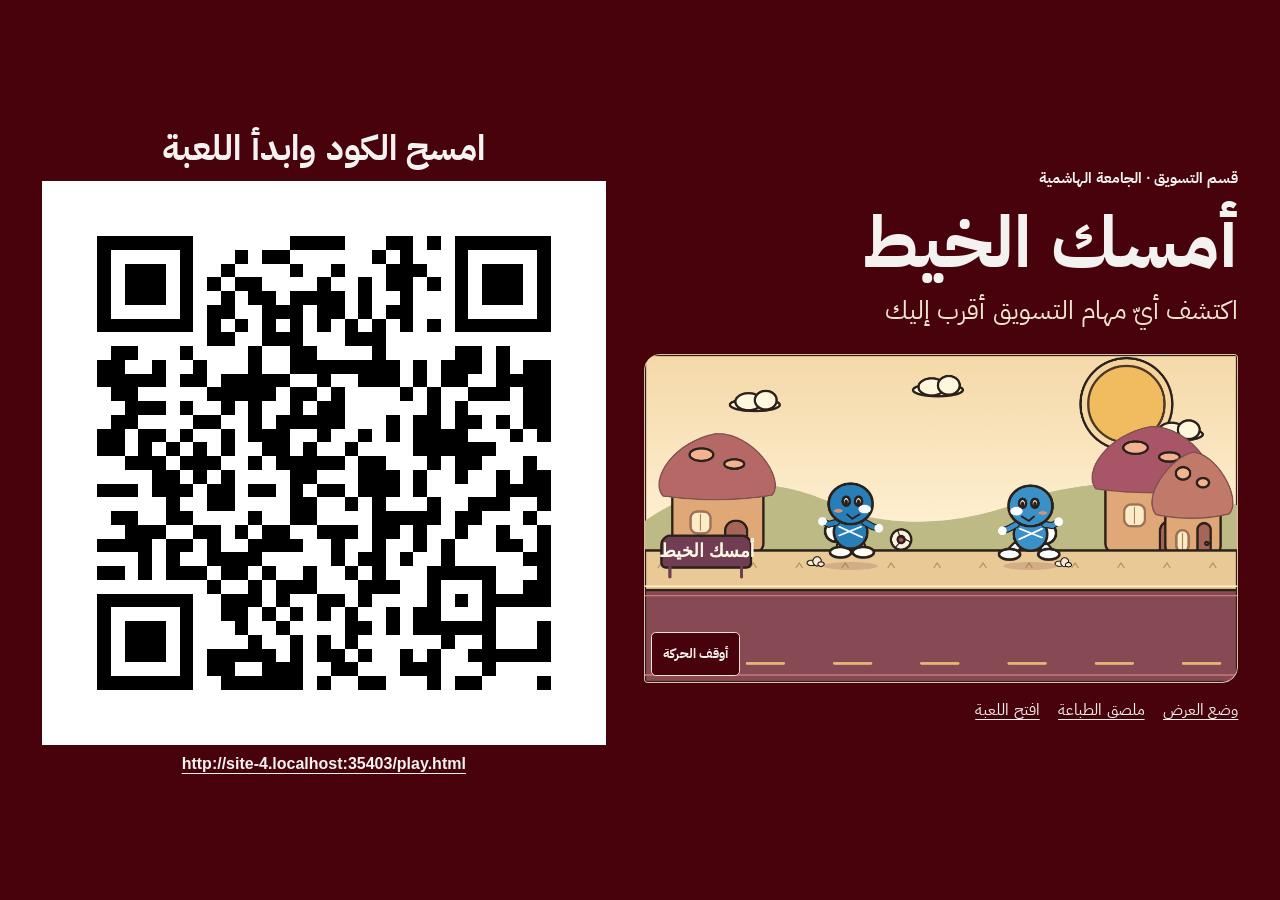
==== commit c7b362e1: "Rebuild the Amsek Al-Khayt student exploration flow" ====
--- a/index.html
+++ b/index.html
@@ -5,12 +5,13 @@
   <meta name="viewport" content="width=device-width, initial-scale=1, viewport-fit=cover">
   <meta name="theme-color" content="#48020c">
   <title>أمسك الخيط · البوث</title>
-  <link rel="stylesheet" href="styles.css?v=4">
-  <script defer src="data.js?v=4"></script>
+  <link rel="icon" href="data:,">
+  <link rel="stylesheet" href="styles.css?v=6">
+  <script defer src="data.js?v=6"></script>
   <script defer src="assets/qrcode.js"></script>
   <script defer src="booth.js"></script>
-  <script defer src="mascots.js?v=3"></script>
-  <script defer src="campus-show.js?v=3"></script>
+  <script defer src="mascots.js?v=5"></script>
+  <script defer src="campus-show.js?v=5"></script>
 </head>
 <body class="booth">
   <main class="booth-layout">
@@ -19,7 +20,7 @@
       <h1 data-text="title"></h1>
       <p class="booth-hook" data-text="hook"></p>
       <figure class="campus-show">
-        <canvas id="campus-canvas" width="760" height="420" role="img" aria-label="سنافر زرقاء تلاعب الكرة وتتنافس عليها. يصل صديقها بسيارة، ثم تطير طائرة ورقية وتلتقط صورة جماعية وتشير إلى رمز اللعبة."></canvas>
+        <canvas id="campus-canvas" width="760" height="420" role="img" aria-label="شخصيتان أصليتان مرسومتان ككرات خيط تلعبان بالكرة، ثم تصل سيارة وتطير طائرة ورقية وتشير الشخصيات إلى رمز اللعبة."></canvas>
         <button class="show-toggle" type="button" aria-controls="campus-canvas" hidden>أوقف الحركة</button>
       </figure>
       <nav class="booth-nav" aria-label="خيارات البوث">
--- a/styles.css
+++ b/styles.css
@@ -72,6 +72,8 @@
 @keyframes back { from { transform:translateX(-9px); } }
 .question-panel { display:grid; gap:.38rem; padding:clamp(.8rem,3.5vw,1.4rem); border:1px solid #e0c6a1; border-radius:1.03rem .36rem 1.03rem .36rem; background:#f9ecd6; }
 .question-panel h1 { color:#4b1728; font-size:clamp(1.22rem,5.15vw,2.06rem); line-height:1.47; }
+.request-speaker { display:block; color:#603d31; font:inherit; margin-block-end:.26em; }
+.request-task { display:block; font:inherit; }
 .question-stage { display:grid; grid-template-columns:1fr minmax(0,39%); align-items:center; gap:.25rem; border-block-start:1px dashed #d3b590; margin-block-start:.32rem; }
 .question-prompt { color:#6b3043; font-size:clamp(.81rem,3.55vw,.98rem); font-weight:700; }
 .quiz-art { display:block; width:100%; max-width:10.25rem; justify-self:end; height:auto; }
@@ -92,6 +94,11 @@
 .dot.filled { opacity:1; background:currentColor; }
 .back { margin-block-start:.45rem; }
 .back-arrow { display:inline-block; margin-inline-end:.45rem; }
+.milestone-screen { min-block-size:min(65svh,34rem); display:grid; justify-items:center; align-content:center; gap:1rem; padding:1.4rem; text-align:center; background:var(--milk); border:1px solid var(--line); border-radius:1.1rem .3rem; }
+.milestone-screen h1 { color:var(--wine); font-size:clamp(1.7rem,7vw,3rem); }
+.milestone-screen p { color:var(--muted); }
+.milestone-threads { width:min(100%,19rem); }
+.milestone-threads path { stroke:#48020c; stroke-width:3; }
 .reveal { display:grid; justify-items:center; align-content:center; min-block-size:min(71vh,37rem); color:var(--paper); background:var(--wine); border-radius:1.5rem .25rem; text-align:center; padding:1rem; }
 .reveal h1 { font-size:clamp(1.3rem,5vw,2.1rem); }
 .reveal-threads { width:min(100%,30rem); color:var(--milk); }
@@ -106,6 +113,7 @@
 .result-label { color:#fbd493; font-weight:700; margin-block-end:.38rem; font-size:.92rem; }
 .result-context { color:#ffe9cd; max-inline-size:35rem; margin-block-start:.57rem; }
 .result-evidence { color:#fbdcae; opacity:.98; margin-block-start:.25rem; font-size:.85rem; }
+.inconsistent-note { color:#ffda98; font-weight:700; }
 .result-loop { position:absolute; z-index:-1; opacity:.36; inline-size:min(84%,32rem); inset-inline-end:-21%; inset-block-start:-33%; animation:result-drift .85s .1s ease-out both; }
 @keyframes result-drift { from { opacity:0; transform:translate(-1rem,.7rem) rotate(-4deg); } }
 .result-threads { width:100%; color:var(--milk); }
@@ -132,6 +140,9 @@
 .field-illustration svg { inline-size:58%; }
 .field-detail { padding:1rem; }
 .field-why { font-weight:700; }
+.work-example { margin-block-start:.55rem; padding:.62rem .72rem; background:#f6f0e7; border-inline-start:.2rem solid var(--field); border-radius:.28rem; }
+.work-example h3 { color:var(--field); margin-block-end:.12rem; }
+.work-example p { font-size:.9rem; color:var(--ink); }
 .field-reason { margin-block:.85rem; color:var(--muted); }
 .field-detail h3 { font-size:.91rem; font-weight:700; }
 .field-reason ul { margin:.3rem 0 0; padding-inline-start:1.25rem; font-size:.88rem; }
@@ -176,11 +187,15 @@
 .game-url { font-family:Arial,sans-serif; max-inline-size:100%; overflow-wrap:anywhere; font-weight:700; line-height:1.25; }
 .display { --display-qr:min(85vmin,calc(100svh - 8.75rem),55vw); }
 .display .booth-layout { grid-template-columns:minmax(0,1fr) minmax(0,var(--display-qr)); padding-block:.45rem; padding-inline:clamp(.78rem,2.65vw,2.5rem); }
-.display .booth-nav { display:none; }
-.display .scan-area { gap:.25rem; width:100%; }
+.display .booth-layout { display:flex; flex-direction:column; justify-content:center; gap:.12rem; }
+.display .booth-intro { display:contents; }
+.display .booth-intro .masthead,.display .booth-hook,.display .campus-show,.display .booth-nav { display:none; }
+.display .booth-intro h1 { order:0; margin:0; text-align:center; font-size:clamp(1.5rem,4.3vh,3rem); }
+.display .scan-area { order:1; gap:.15rem; width:100%; }
 .display .scan-area h2 { font-size:clamp(1.25rem,4.3vh,3rem); }
 .display #qr { inline-size:var(--display-qr); }
-.display .game-url { font-size:1.75rem; }
+.display .game-url { font-size:clamp(1.75rem,2.1vw,2.5rem); }
+.display * { animation:none !important; transition:none !important; }
 .display.cursor-idle,.display.cursor-idle * { cursor:none; }
 .poster { background:#fff; color:#120f08; }
 .poster-layout { max-inline-size:45rem; margin:auto; padding:1.2rem; text-align:center; display:grid; justify-items:center; }
@@ -193,11 +208,19 @@
   .welcome-actions { grid-column:1; }
   .welcome-visual { grid-column:2; grid-row:1 / 3; }
   .hero-art { width:116%; max-width:none; margin-inline-start:-5%; }
+  .field-grid { grid-template-columns:repeat(2,minmax(0,1fr)); }
+  .field-card:first-child { grid-column:1 / -1; }
 }
 @media (max-width:45rem) {
   .booth .booth-layout { grid-template-columns:1fr; align-content:start; }
   .booth #qr { inline-size:min(100%,32rem); }
   .display .game-url { font-size:.93rem; }
+}
+@media (max-width:24rem) {
+  .game-shell { padding-inline:.75rem; }
+  .question-panel { padding:.72rem; }
+  .question-panel h1 { font-size:1.14rem; }
+  .answer { padding:.42rem .55rem; font-size:.91rem; }
 }
 @media (prefers-reduced-motion:reduce) {
   *,*::before,*::after { animation:none !important; transition:none !important; }
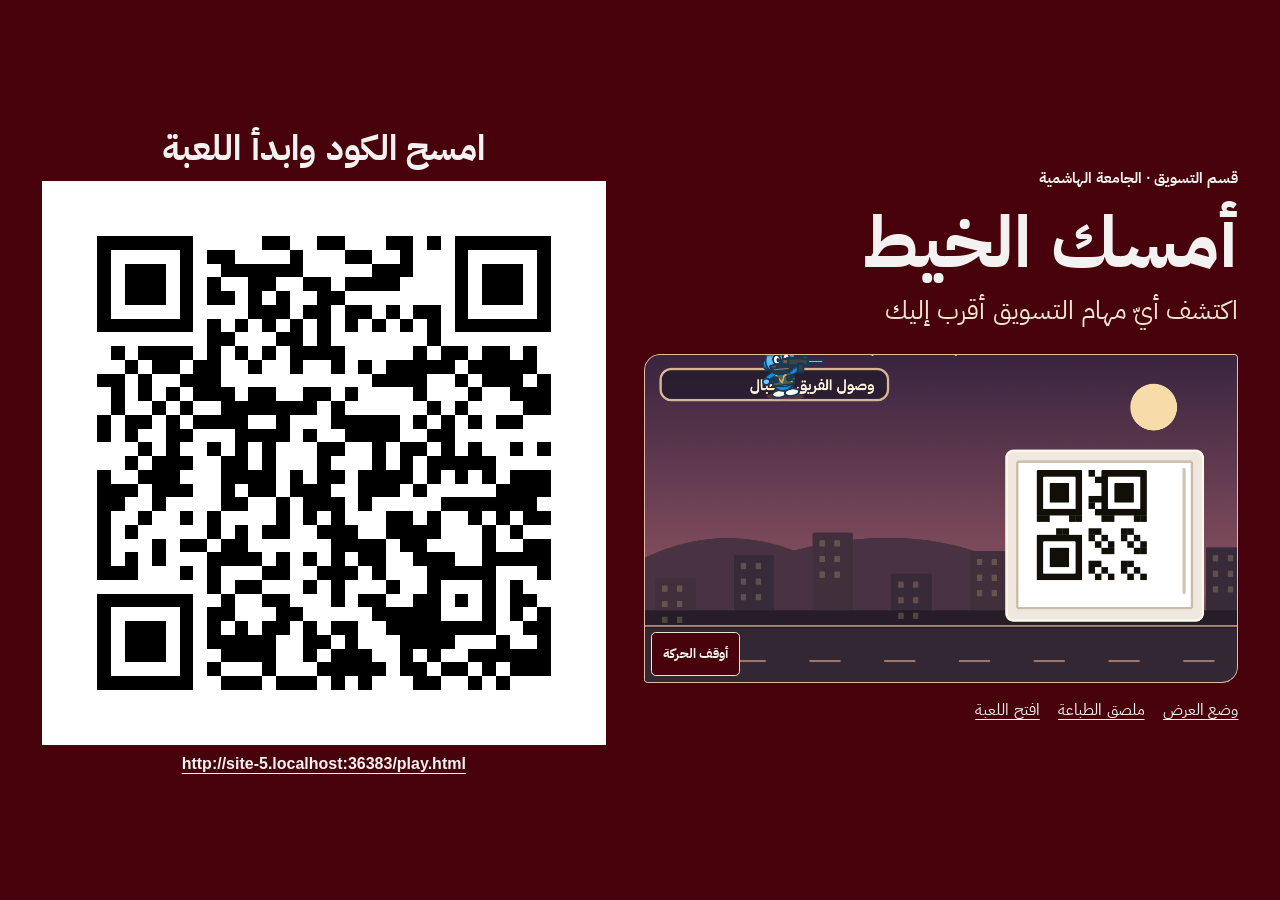
==== commit 318cbef1: "Add a looping masked Smurf-style barcode scene" ====
--- a/index.html
+++ b/index.html
@@ -6,12 +6,12 @@
   <meta name="theme-color" content="#48020c">
   <title>أمسك الخيط · البوث</title>
   <link rel="icon" href="data:,">
-  <link rel="stylesheet" href="styles.css?v=6">
+  <link rel="stylesheet" href="styles.css?v=8">
   <script defer src="data.js?v=6"></script>
   <script defer src="assets/qrcode.js"></script>
   <script defer src="booth.js"></script>
-  <script defer src="mascots.js?v=5"></script>
-  <script defer src="campus-show.js?v=5"></script>
+  <script defer src="mascots.js?v=7"></script>
+  <script defer src="campus-show.js?v=7"></script>
 </head>
 <body class="booth">
   <main class="booth-layout">
@@ -20,7 +20,7 @@
       <h1 data-text="title"></h1>
       <p class="booth-hook" data-text="hook"></p>
       <figure class="campus-show">
-        <canvas id="campus-canvas" width="760" height="420" role="img" aria-label="شخصيتان أصليتان مرسومتان ككرات خيط تلعبان بالكرة، ثم تصل سيارة وتطير طائرة ورقية وتشير الشخصيات إلى رمز اللعبة."></canvas>
+        <canvas id="campus-canvas" width="760" height="420" role="img" aria-label="فريق كرتوني أزرق وأبيض ينزل بالحبال إلى رمز تجريبي، ثم يسقط أحدهم في مشهد درامي تحت المطر. رمز المسح الفعلي بجانبه واضح."></canvas>
         <button class="show-toggle" type="button" aria-controls="campus-canvas" hidden>أوقف الحركة</button>
       </figure>
       <nav class="booth-nav" aria-label="خيارات البوث">
--- a/styles.css
+++ b/styles.css
@@ -185,17 +185,16 @@
 #qr { display:block; inline-size:min(100%,66svh); height:auto; aspect-ratio:1; background:#fff; image-rendering:pixelated; }
 #qr-status { background:var(--light); color:var(--ink); padding:1rem; max-inline-size:18rem; }
 .game-url { font-family:Arial,sans-serif; max-inline-size:100%; overflow-wrap:anywhere; font-weight:700; line-height:1.25; }
-.display { --display-qr:min(85vmin,calc(100svh - 8.75rem),55vw); }
-.display .booth-layout { grid-template-columns:minmax(0,1fr) minmax(0,var(--display-qr)); padding-block:.45rem; padding-inline:clamp(.78rem,2.65vw,2.5rem); }
-.display .booth-layout { display:flex; flex-direction:column; justify-content:center; gap:.12rem; }
-.display .booth-intro { display:contents; }
-.display .booth-intro .masthead,.display .booth-hook,.display .campus-show,.display .booth-nav { display:none; }
-.display .booth-intro h1 { order:0; margin:0; text-align:center; font-size:clamp(1.5rem,4.3vh,3rem); }
-.display .scan-area { order:1; gap:.15rem; width:100%; }
-.display .scan-area h2 { font-size:clamp(1.25rem,4.3vh,3rem); }
+.display { --display-qr:min(78vmin,calc(100svh - 10rem),45vw); }
+.display .booth-layout { min-block-size:100svh; display:grid; grid-template-columns:minmax(0,1fr) minmax(0,var(--display-qr)); align-items:center; gap:clamp(1rem,2.4vw,2.4rem); padding-block:.45rem; padding-inline:clamp(.78rem,2.65vw,2.5rem); }
+.display .booth-intro { display:grid; grid-area:1 / 1; align-content:center; gap:.25rem; }
+.display .booth-hook,.display .booth-nav { display:none; }
+.display .booth-intro h1 { margin:0; text-align:center; font-size:clamp(2.15rem,4vw,4rem); }
+.display .campus-show { display:block; width:100%; margin:.45rem 0 0; }
+.display .scan-area { grid-area:1 / 2; gap:.32rem; width:100%; }
+.display .scan-area h2 { font-size:clamp(1.25rem,2.15vw,2rem); }
 .display #qr { inline-size:var(--display-qr); }
-.display .game-url { font-size:clamp(1.75rem,2.1vw,2.5rem); }
-.display * { animation:none !important; transition:none !important; }
+.display .game-url { font-size:clamp(1.45rem,1.85vw,2rem); }
 .display.cursor-idle,.display.cursor-idle * { cursor:none; }
 .poster { background:#fff; color:#120f08; }
 .poster-layout { max-inline-size:45rem; margin:auto; padding:1.2rem; text-align:center; display:grid; justify-items:center; }
@@ -215,6 +214,14 @@
   .booth .booth-layout { grid-template-columns:1fr; align-content:start; }
   .booth #qr { inline-size:min(100%,32rem); }
   .display .game-url { font-size:.93rem; }
+  .display { --display-qr:min(78vmin,calc(100svh - 18rem),92vw); }
+  .display .booth-layout { display:flex; flex-direction:column; justify-content:center; gap:.15rem; }
+  .display .booth-intro { width:100%; grid-template-columns:1fr minmax(7rem,34vw); align-items:center; }
+  .display .booth-intro .masthead,.display .booth-hook,.display .booth-nav { display:none; }
+  .display .booth-intro h1 { font-size:clamp(1.55rem,8vw,2.25rem); }
+  .display .campus-show { grid-column:2; grid-row:1; margin:0; }
+  .display .scan-area { width:100%; }
+  .display .scan-area h2 { font-size:1.15rem; }
 }
 @media (max-width:24rem) {
   .game-shell { padding-inline:.75rem; }
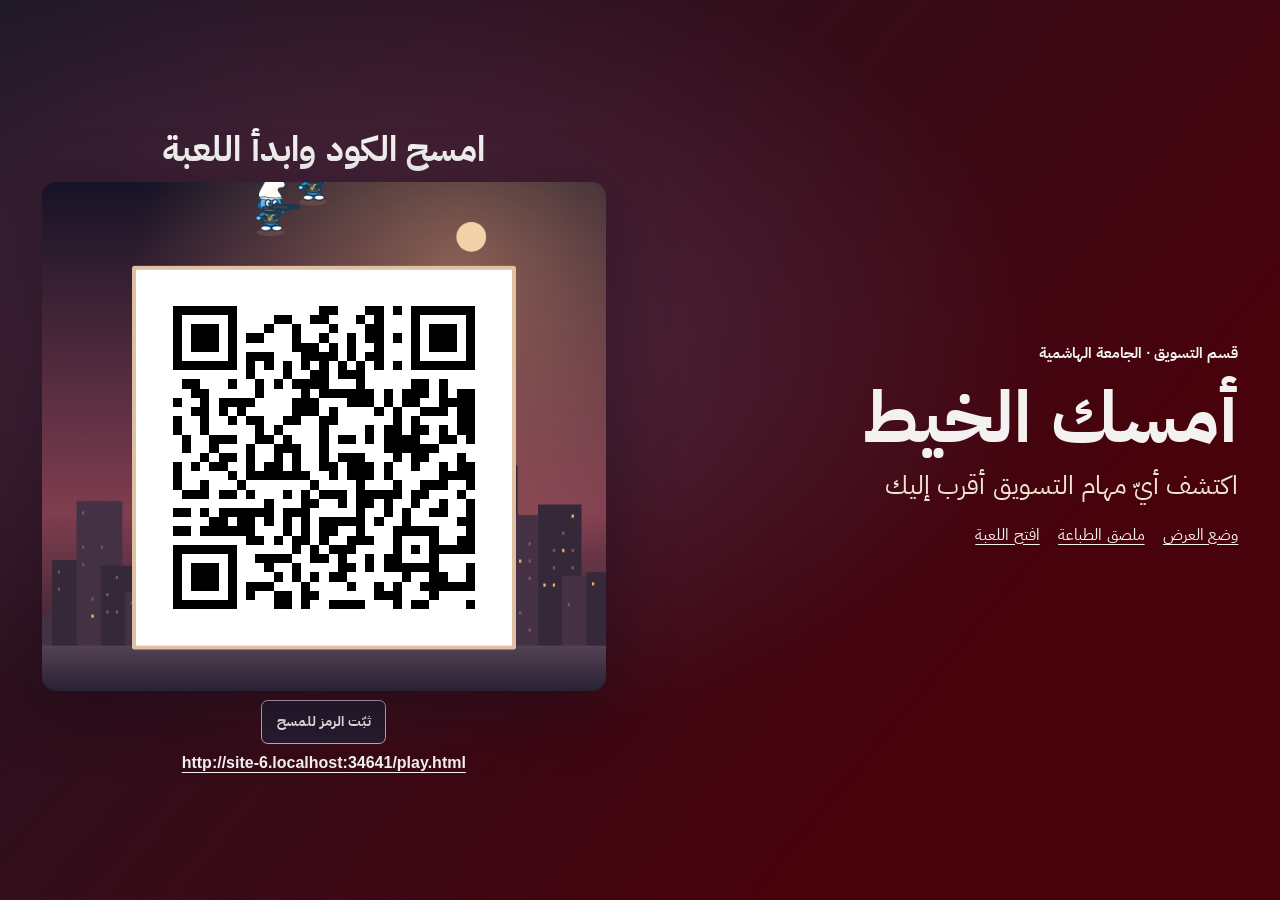
==== commit 8b23579e: "Animate the live QR and clarify quiz tasks" ====
--- a/index.html
+++ b/index.html
@@ -6,12 +6,12 @@
   <meta name="theme-color" content="#48020c">
   <title>أمسك الخيط · البوث</title>
   <link rel="icon" href="data:,">
-  <link rel="stylesheet" href="styles.css?v=8">
-  <script defer src="data.js?v=6"></script>
+  <link rel="stylesheet" href="styles.css?v=9">
+  <script defer src="data.js?v=7"></script>
   <script defer src="assets/qrcode.js"></script>
   <script defer src="booth.js"></script>
   <script defer src="mascots.js?v=7"></script>
-  <script defer src="campus-show.js?v=7"></script>
+  <script defer src="campus-show.js?v=8"></script>
 </head>
 <body class="booth">
   <main class="booth-layout">
@@ -19,10 +19,6 @@
       <p class="masthead" data-text="institution"></p>
       <h1 data-text="title"></h1>
       <p class="booth-hook" data-text="hook"></p>
-      <figure class="campus-show">
-        <canvas id="campus-canvas" width="760" height="420" role="img" aria-label="فريق كرتوني أزرق وأبيض ينزل بالحبال إلى رمز تجريبي، ثم يسقط أحدهم في مشهد درامي تحت المطر. رمز المسح الفعلي بجانبه واضح."></canvas>
-        <button class="show-toggle" type="button" aria-controls="campus-canvas" hidden>أوقف الحركة</button>
-      </figure>
       <nav class="booth-nav" aria-label="خيارات البوث">
         <a href="?display=1" data-text="display"></a>
         <a href="print.html" data-text="poster"></a>
@@ -31,7 +27,11 @@
     </div>
     <section class="scan-area" aria-label="رمز اللعبة">
       <h2 data-text="scan"></h2>
-      <canvas id="qr" role="img" hidden></canvas>
+      <div class="campus-show">
+        <canvas id="qr" role="img" hidden></canvas>
+        <canvas id="campus-canvas" width="720" height="650" aria-hidden="true"></canvas>
+      </div>
+      <button class="show-toggle" type="button" aria-controls="campus-canvas" hidden>ثبّت الرمز للمسح</button>
       <p id="qr-status" role="status" hidden></p>
       <a class="game-url" href="play.html" dir="ltr" hidden></a>
     </section>
--- a/styles.css
+++ b/styles.css
@@ -72,7 +72,8 @@
 @keyframes back { from { transform:translateX(-9px); } }
 .question-panel { display:grid; gap:.38rem; padding:clamp(.8rem,3.5vw,1.4rem); border:1px solid #e0c6a1; border-radius:1.03rem .36rem 1.03rem .36rem; background:#f9ecd6; }
 .question-panel h1 { color:#4b1728; font-size:clamp(1.22rem,5.15vw,2.06rem); line-height:1.47; }
-.request-speaker { display:block; color:#603d31; font:inherit; margin-block-end:.26em; }
+.request-speaker { display:block; color:#603d31; font-size:.78em; margin-block-end:.35em; }
+.request-input { display:block; color:#603d31; font:inherit; margin-block-end:.34em; }
 .request-task { display:block; font:inherit; }
 .question-stage { display:grid; grid-template-columns:1fr minmax(0,39%); align-items:center; gap:.25rem; border-block-start:1px dashed #d3b590; margin-block-start:.32rem; }
 .question-prompt { color:#6b3043; font-size:clamp(.81rem,3.55vw,.98rem); font-weight:700; }
@@ -168,32 +169,30 @@
 .share-image { display:block; width:min(100%,23rem); height:auto; border-radius:.68rem; box-shadow:0 .65rem 1.5rem #50263732; }
 .share-actions { display:flex; justify-content:center; flex-wrap:wrap; gap:.5rem; }
 .result-footer { display:grid; justify-items:start; gap:.65rem; margin-block-start:1.2rem; }
-.booth { background:var(--wine); color:var(--paper); }
+.booth { background:radial-gradient(ellipse at 29% 38%,#532c45 0%,transparent 52%),linear-gradient(130deg,#1e1828,#48020c 76%); color:var(--paper); }
 .booth-layout { min-block-size:100svh; max-inline-size:108rem; margin:auto; padding:clamp(1rem,3.25vw,3rem); display:grid; align-items:center; grid-template-columns:1fr .95fr; gap:clamp(1rem,3vw,3rem); }
 .booth-intro { min-inline-size:0; }
 .masthead { font-weight:700; font-size:.92rem; }
 .booth h1 { font-size:clamp(2.75rem,5.6vw,6.2rem); margin-block:.18em .11em; line-height:1.09; }
 .booth-hook { color:var(--milk); font-size:clamp(1.05rem,2.05vw,2rem); }
-.campus-show { position:relative; margin:clamp(.65rem,2.4vh,1.5rem) 0 0; border:1px solid #dfbea4; border-radius:1rem .22rem 1rem .22rem; background:var(--milk); overflow:hidden; }
-#campus-canvas { display:block; width:100%; height:auto; aspect-ratio:760/420; }
-.show-toggle { position:absolute; inset-inline-end:.38rem; inset-block-end:.38rem; min-block-size:2.75rem; border:1px solid var(--milk); border-radius:.3rem; background:var(--wine); color:var(--paper); padding:.1rem .65rem; font-size:.81rem; font-weight:700; }
+.campus-show { position:relative; isolation:isolate; width:min(100%, calc((100svh - 8rem) * 72 / 65), 56rem); aspect-ratio:720/650; background:#211b2c; border-radius:.9rem; overflow:hidden; box-shadow:0 1rem 4rem #08071165; }
+#campus-canvas { position:absolute; inset:0; width:100%; height:100%; pointer-events:none; }
+.show-toggle { min-block-size:2.75rem; border:1px solid #c8abb6; border-radius:.42rem; background:#281b2e; color:var(--paper); padding:.1rem .9rem; font-size:.88rem; font-weight:700; }
 .show-toggle:focus-visible { outline:2px solid #fff; outline-offset:-4px; }
 .booth-nav { display:flex; flex-wrap:wrap; margin-block-start:.45rem; gap:.3rem 1.15rem; }
 .booth-nav a { min-block-size:2.75rem; padding-block:.45rem; }
 .scan-area { display:grid; justify-items:center; text-align:center; min-inline-size:0; gap:.55rem; }
 .scan-area h2 { font-size:clamp(1.2rem,2.7vw,2.75rem); }
 #qr { display:block; inline-size:min(100%,66svh); height:auto; aspect-ratio:1; background:#fff; image-rendering:pixelated; }
+.campus-show #qr { position:absolute; top:17.23076923%; left:16.66666667%; inline-size:66.66666667%; }
 #qr-status { background:var(--light); color:var(--ink); padding:1rem; max-inline-size:18rem; }
 .game-url { font-family:Arial,sans-serif; max-inline-size:100%; overflow-wrap:anywhere; font-weight:700; line-height:1.25; }
-.display { --display-qr:min(78vmin,calc(100svh - 10rem),45vw); }
-.display .booth-layout { min-block-size:100svh; display:grid; grid-template-columns:minmax(0,1fr) minmax(0,var(--display-qr)); align-items:center; gap:clamp(1rem,2.4vw,2.4rem); padding-block:.45rem; padding-inline:clamp(.78rem,2.65vw,2.5rem); }
+.display .booth-layout { min-block-size:100svh; display:grid; grid-template-columns:minmax(12rem,.55fr) minmax(0,1fr); align-items:center; gap:clamp(1rem,2.4vw,2.4rem); padding-block:.45rem; padding-inline:clamp(.78rem,2.65vw,2.5rem); }
 .display .booth-intro { display:grid; grid-area:1 / 1; align-content:center; gap:.25rem; }
 .display .booth-hook,.display .booth-nav { display:none; }
 .display .booth-intro h1 { margin:0; text-align:center; font-size:clamp(2.15rem,4vw,4rem); }
-.display .campus-show { display:block; width:100%; margin:.45rem 0 0; }
 .display .scan-area { grid-area:1 / 2; gap:.32rem; width:100%; }
 .display .scan-area h2 { font-size:clamp(1.25rem,2.15vw,2rem); }
-.display #qr { inline-size:var(--display-qr); }
 .display .game-url { font-size:clamp(1.45rem,1.85vw,2rem); }
 .display.cursor-idle,.display.cursor-idle * { cursor:none; }
 .poster { background:#fff; color:#120f08; }
@@ -212,14 +211,12 @@
 }
 @media (max-width:45rem) {
   .booth .booth-layout { grid-template-columns:1fr; align-content:start; }
-  .booth #qr { inline-size:min(100%,32rem); }
+  .booth .campus-show { width:min(100%,32rem); }
   .display .game-url { font-size:.93rem; }
-  .display { --display-qr:min(78vmin,calc(100svh - 18rem),92vw); }
   .display .booth-layout { display:flex; flex-direction:column; justify-content:center; gap:.15rem; }
-  .display .booth-intro { width:100%; grid-template-columns:1fr minmax(7rem,34vw); align-items:center; }
+  .display .booth-intro { width:100%; align-items:center; }
   .display .booth-intro .masthead,.display .booth-hook,.display .booth-nav { display:none; }
   .display .booth-intro h1 { font-size:clamp(1.55rem,8vw,2.25rem); }
-  .display .campus-show { grid-column:2; grid-row:1; margin:0; }
   .display .scan-area { width:100%; }
   .display .scan-area h2 { font-size:1.15rem; }
 }
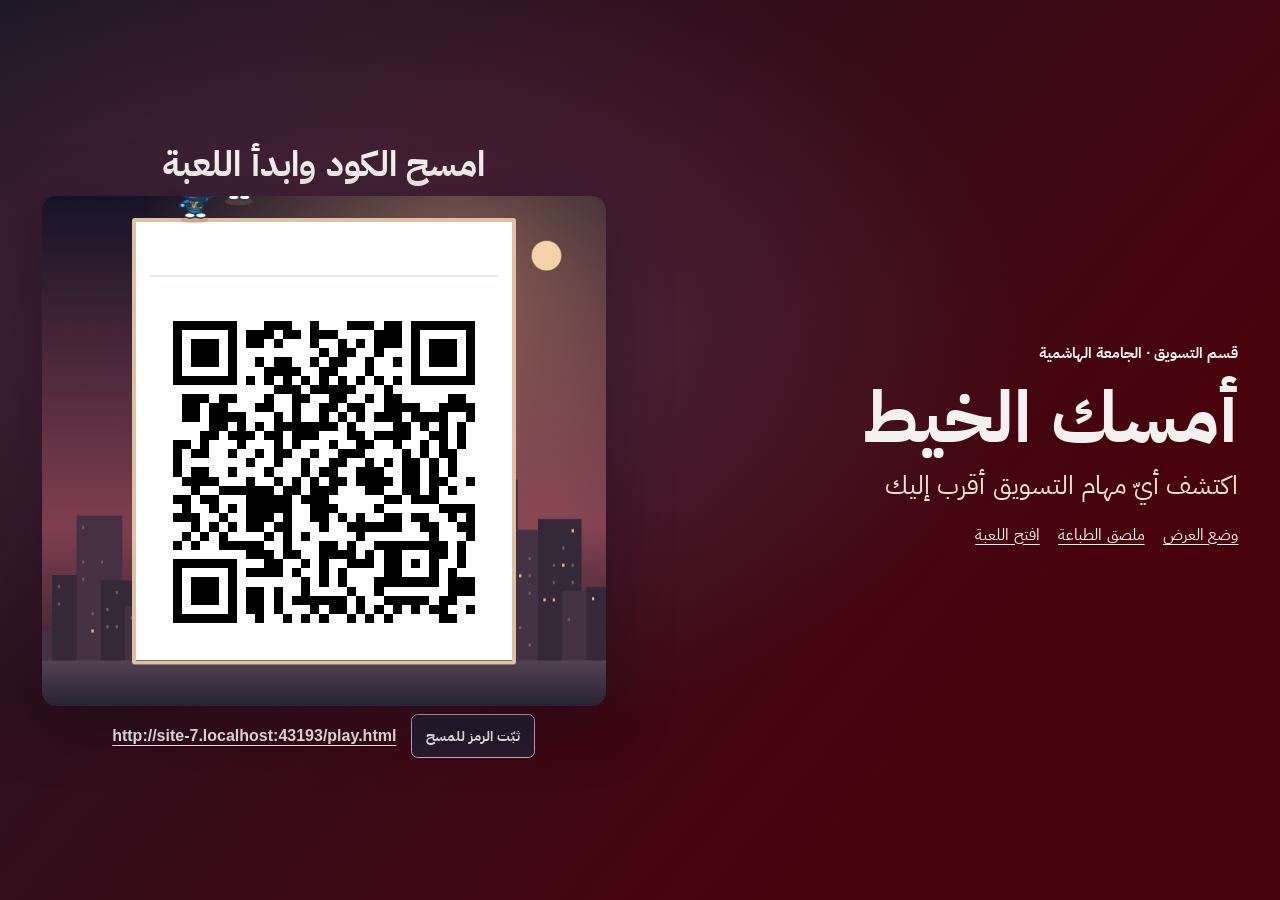
==== commit 07d0e3a5: "Move the animated team onto the white scan board" ====
--- a/index.html
+++ b/index.html
@@ -6,12 +6,12 @@
   <meta name="theme-color" content="#48020c">
   <title>أمسك الخيط · البوث</title>
   <link rel="icon" href="data:,">
-  <link rel="stylesheet" href="styles.css?v=9">
+  <link rel="stylesheet" href="styles.css?v=10">
   <script defer src="data.js?v=7"></script>
   <script defer src="assets/qrcode.js"></script>
-  <script defer src="booth.js"></script>
+  <script defer src="booth.js?v=2"></script>
   <script defer src="mascots.js?v=7"></script>
-  <script defer src="campus-show.js?v=8"></script>
+  <script defer src="campus-show.js?v=9"></script>
 </head>
 <body class="booth">
   <main class="booth-layout">
@@ -31,9 +31,11 @@
         <canvas id="qr" role="img" hidden></canvas>
         <canvas id="campus-canvas" width="720" height="650" aria-hidden="true"></canvas>
       </div>
-      <button class="show-toggle" type="button" aria-controls="campus-canvas" hidden>ثبّت الرمز للمسح</button>
       <p id="qr-status" role="status" hidden></p>
-      <a class="game-url" href="play.html" dir="ltr" hidden></a>
+      <div class="scan-actions">
+        <button class="show-toggle" type="button" aria-controls="campus-canvas" hidden>ثبّت الرمز للمسح</button>
+        <a class="game-url" href="play.html" hidden></a>
+      </div>
     </section>
   </main>
   <noscript>فعّل جافاسكريبت في متصفّحك لعرض هذه الصفحة.</noscript>
--- a/styles.css
+++ b/styles.css
@@ -183,6 +183,7 @@
 .booth-nav a { min-block-size:2.75rem; padding-block:.45rem; }
 .scan-area { display:grid; justify-items:center; text-align:center; min-inline-size:0; gap:.55rem; }
 .scan-area h2 { font-size:clamp(1.2rem,2.7vw,2.75rem); }
+.scan-actions { display:flex; align-items:center; justify-content:center; flex-wrap:wrap; gap:.45rem .9rem; min-inline-size:0; }
 #qr { display:block; inline-size:min(100%,66svh); height:auto; aspect-ratio:1; background:#fff; image-rendering:pixelated; }
 .campus-show #qr { position:absolute; top:17.23076923%; left:16.66666667%; inline-size:66.66666667%; }
 #qr-status { background:var(--light); color:var(--ink); padding:1rem; max-inline-size:18rem; }
@@ -193,7 +194,7 @@
 .display .booth-intro h1 { margin:0; text-align:center; font-size:clamp(2.15rem,4vw,4rem); }
 .display .scan-area { grid-area:1 / 2; gap:.32rem; width:100%; }
 .display .scan-area h2 { font-size:clamp(1.25rem,2.15vw,2rem); }
-.display .game-url { font-size:clamp(1.45rem,1.85vw,2rem); }
+.display .game-url { font-family:inherit; font-size:1rem; }
 .display.cursor-idle,.display.cursor-idle * { cursor:none; }
 .poster { background:#fff; color:#120f08; }
 .poster-layout { max-inline-size:45rem; margin:auto; padding:1.2rem; text-align:center; display:grid; justify-items:center; }
